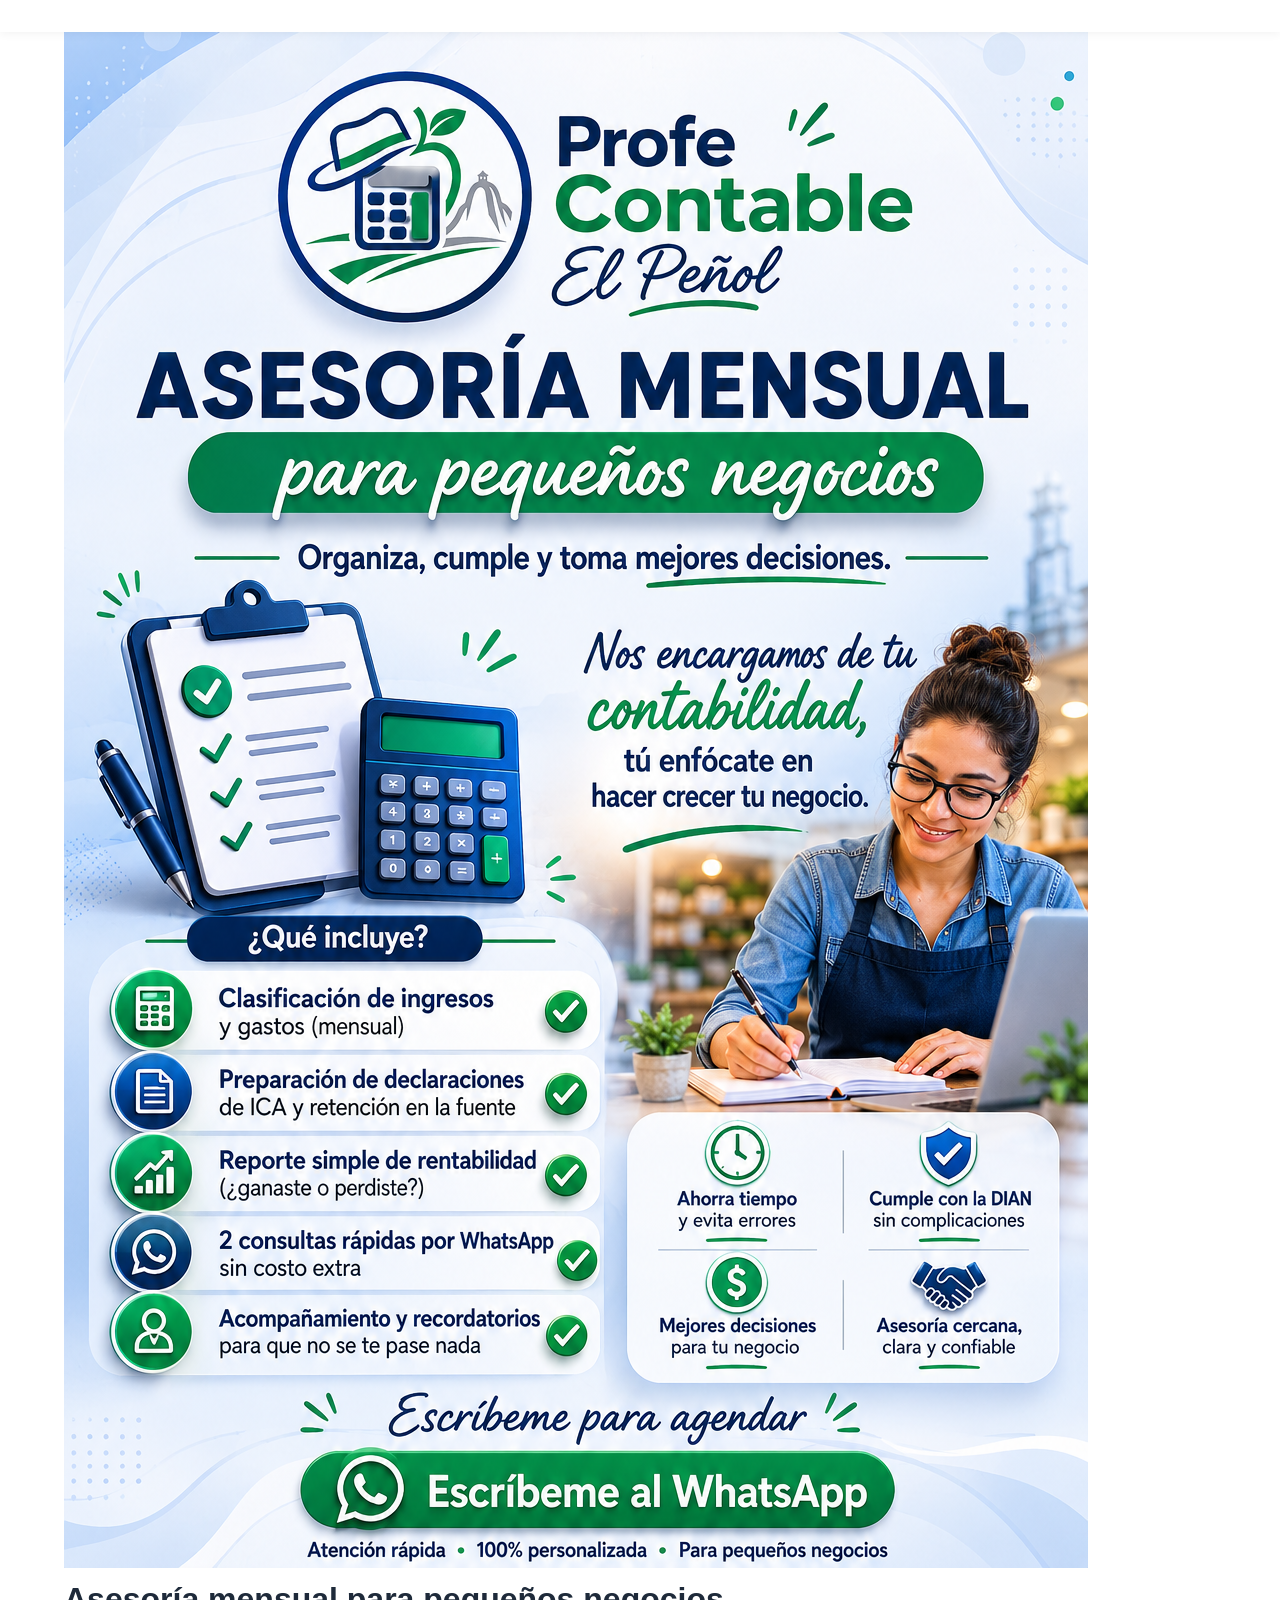
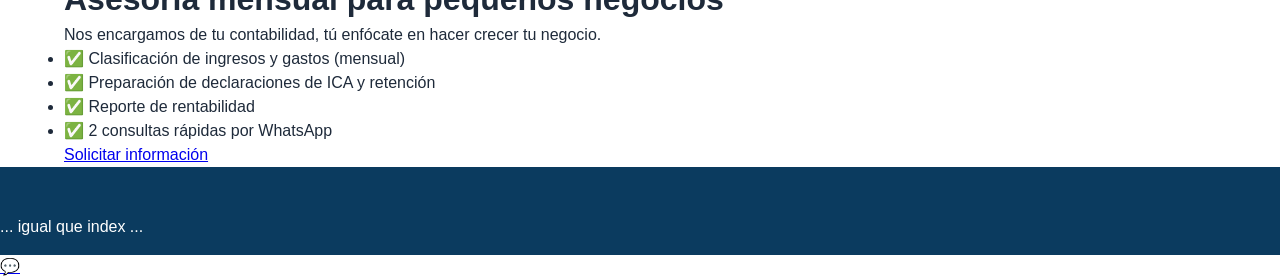
==== asesoria-mensual.html @ c53c6391 "Create asesoria-mensual.html" ====
<!DOCTYPE html>
<html lang="es">
<head>
    <meta charset="UTF-8">
    <title>Asesoría mensual | Profe Contable El Peñol</title>
    <link rel="stylesheet" href="estilos.css">
    <link rel="icon" type="image/x-icon" href="favicon.ico">
    <!-- fuentes, etc... (igual que index) -->
</head>
<body>
    <header class="header"><!-- mismo header que index --></header>

    <main class="pagina-servicio">
        <div class="container">
            <img src="ASESORIA CONTABLE.png" alt="Asesoría mensual" class="poster-grande">
            <div class="descripcion-servicio">
                <h1>Asesoría mensual para pequeños negocios</h1>
                <p>Nos encargamos de tu contabilidad, tú enfócate en hacer crecer tu negocio.</p>
                <ul>
                    <li>✅ Clasificación de ingresos y gastos (mensual)</li>
                    <li>✅ Preparación de declaraciones de ICA y retención</li>
                    <li>✅ Reporte de rentabilidad</li>
                    <li>✅ 2 consultas rápidas por WhatsApp</li>
                </ul>
                <a href="https://wa.me/573203217226" class="btn-primary">Solicitar información</a>
            </div>
        </div>
    </main>

    <footer>... igual que index ...</footer>
    <a href="https://wa.me/573203217226" class="btn-wsp-fixed">💬</a>
    <script src="script.js"></script>
</body>
</html>
---- estilos.css ----
/* RESET Y BASE */
* {
    margin: 0;
    padding: 0;
    box-sizing: border-box;
}

body {
    font-family: 'Inter', sans-serif;
    color: #1e2a3a;
    line-height: 1.5;
    background-color: #ffffff;
    overflow-x: hidden;
}

.container {
    max-width: 1200px;
    margin: 0 auto;
    padding: 0 24px;
}

/* COLORES */
:root {
    --azul: #0b3b5f;
    --verde: #1e7b4b;
    --verde-claro: #2c9b60;
    --gris-fondo: #f8fafc;
    --gris-borde: #e2e8f0;
    --texto-oscuro: #0f172a;
    --texto-suave: #475569;
}

.verde {
    color: var(--verde);
}

/* HEADER */
.header {
    background-color: white;
    box-shadow: 0 2px 10px rgba(0,0,0,0.05);
    position: sticky;
    top: 0;
    z-index: 100;
    padding: 1rem 0;
}
.nav-container {
    display: flex;
    justify-content: space-between;
    align-items: center;
    flex-wrap: wrap;
}
.logo {
    display: flex;
    align-items: center;
    gap: 12px;
    font-size: 1.4rem;
    font-weight: 600;
}
.logo-img {
    height: 50px;
    width: auto;
}
.logo span strong {
    color: var(--azul);
}
.nav-menu {
    display: flex;
    list-style: none;
    gap: 2rem;
}
.nav-menu a {
    text-decoration: none;
    color: var(--texto-oscuro);
    font-weight: 500;
    transition: color 0.3s;
}
.nav-menu a:hover {
    color: var(--verde);
}
.menu-toggle {
    display: none;
    background: none;
    border: none;
    font-size: 1.8rem;
    cursor: pointer;
    color: var(--azul);
}

/* HERO */
.hero {
    background: linear-gradient(135deg, #eef2f3 0%, #dce9f0 100%);
    position: relative;
    padding: 3rem 0 6rem 0;
    text-align: center;
}
.hero-imagen {
    max-width: 100%;
    height: auto;
    border-radius: 20px;
    box-shadow: 0 10px 25px rgba(0,0,0,0.05);
    margin-bottom: 2rem;
}
.hero-buttons {
    margin-top: 1rem;
}
.btn {
    display: inline-block;
    padding: 0.8rem 1.8rem;
    border-radius: 50px;
    text-decoration: none;
    font-weight: 600;
    transition: all 0.3s ease;
}
.btn-primario {
    background-color: #25D366;
    color: white;
    box-shadow: 0 4px 10px rgba(37,211,102,0.3);
}
.btn-primario:hover {
    background-color: #1da152;
    transform: translateY(-3px);
}
.hero-wave {
    position: absolute;
    bottom: 0;
    left: 0;
    width: 100%;
    overflow: hidden;
    line-height: 0;
}
.hero-wave svg {
    position: relative;
    display: block;
    width: calc(100% + 1.3px);
    height: 60px;
}
.shape-fill {
    fill: #ffffff;
}

/* SERVICIOS */
.servicios {
    padding: 5rem 0;
    background-color: white;
}
.section-title {
    text-align: center;
    font-size: 2rem;
    margin-bottom: 1rem;
    color: var(--azul);
}
.section-subtitle {
    text-align: center;
    color: var(--texto-suave);
    margin-bottom: 3rem;
}
.servicios-grid {
    display: grid;
    grid-template-columns: repeat(auto-fit, minmax(300px, 1fr));
    gap: 2rem;
}
.servicio-card {
    background: white;
    border-radius: 20px;
    padding: 1rem;
    box-shadow: 0 10px 25px -5px rgba(0,0,0,0.05);
    border: 1px solid var(--gris-borde);
    transition: transform 0.3s, box-shadow 0.3s;
    text-align: center;
}
.servicio-card:hover {
    transform: translateY(-8px);
    box-shadow: 0 20px 30px -12px rgba(0,0,0,0.1);
}
.poster-servicio {
    width: 100%;
    border-radius: 16px;
    margin-bottom: 1rem;
}
.btn-card {
    display: inline-block;
    background-color: var(--verde);
    color: white;
    padding: 0.7rem 1.5rem;
    border-radius: 40px;
    text-decoration: none;
    font-weight: 600;
    transition: background 0.3s;
    margin-top: 0.5rem;
}
.btn-card i {
    margin-left: 6px;
}
.btn-card:hover {
    background-color: #155f3a;
}

/* CONTADORES */
.contadores {
    background-color: var(--gris-fondo);
    padding: 4rem 0;
}
.contadores-grid {
    display: flex;
    justify-content: center;
    gap: 2rem;
    flex-wrap: wrap;
}
.contador-card {
    background: white;
    border-radius: 20px;
    padding: 2rem;
    text-align: center;
    max-width: 300px;
    box-shadow: 0 5px 15px rgba(0,0,0,0.05);
}
.contador-card i {
    font-size: 3rem;
    color: var(--verde);
    margin-bottom: 1rem;
}
.contador-card h3 {
    margin-bottom: 0.8rem;
    color: var(--azul);
}
.contador-card p {
    color: var(--texto-suave);
}

/* FOOTER */
footer {
    background-color: var(--azul);
    color: white;
    padding: 3rem 0 1rem 0;
}
.footer-content {
    display: grid;
    grid-template-columns: repeat(auto-fit, minmax(250px, 1fr));
    gap: 2rem;
    margin-bottom: 2rem;
}
.footer-col h3 {
    margin-bottom: 1rem;
    font-size: 1.2rem;
}
.footer-col p, .footer-col a {
    color: #cbd5e1;
    text-decoration: none;
}
.footer-col a:hover {
    color: white;
}
.sociales a {
    display: inline-block;
    margin-right: 1rem;
    font-size: 1.5rem;
    color: #cbd5e1;
}
.sociales a:hover {
    color: white;
}
.copyright {
    text-align: center;
    padding-top: 2rem;
    border-top: 1px solid #2d4a6e;
    font-size: 0.8rem;
}

/* BOTÓN FLOTANTE WHATSAPP */
.btn-wsp-flotante {
    position: fixed;
    bottom: 30px;
    right: 30px;
    background-color: #25D366;
    color: white;
    width: auto;
    padding: 12px 20px;
    border-radius: 50px;
    display: flex;
    align-items: center;
    gap: 10px;
    text-decoration: none;
    font-weight: bold;
    box-shadow: 0 4px 15px rgba(0,0,0,0.2);
    z-index: 1000;
    transition: all 0.3s;
}
.btn-wsp-flotante i {
    font-size: 1.8rem;
}
.btn-wsp-flotante:hover {
    background-color: #1da152;
    transform: scale(1.05);
}

/* RESPONSIVE */
@media (max-width: 768px) {
    .menu-toggle {
        display: block;
    }
    .nav-menu {
        display: none;
        width: 100%;
        flex-direction: column;
        gap: 1rem;
        background: white;
        padding: 1rem 0;
        margin-top: 1rem;
        border-top: 1px solid var(--gris-borde);
    }
    .nav-menu.active {
        display: flex;
    }
    .hero-imagen {
        width: 100%;
    }
    .servicios-grid {
        grid-template-columns: 1fr;
    }
    .btn-wsp-flotante span {
        display: inline;
    }
    .logo span {
        font-size: 1rem;
    }
    .logo-img {
        height: 40px;
    }
}
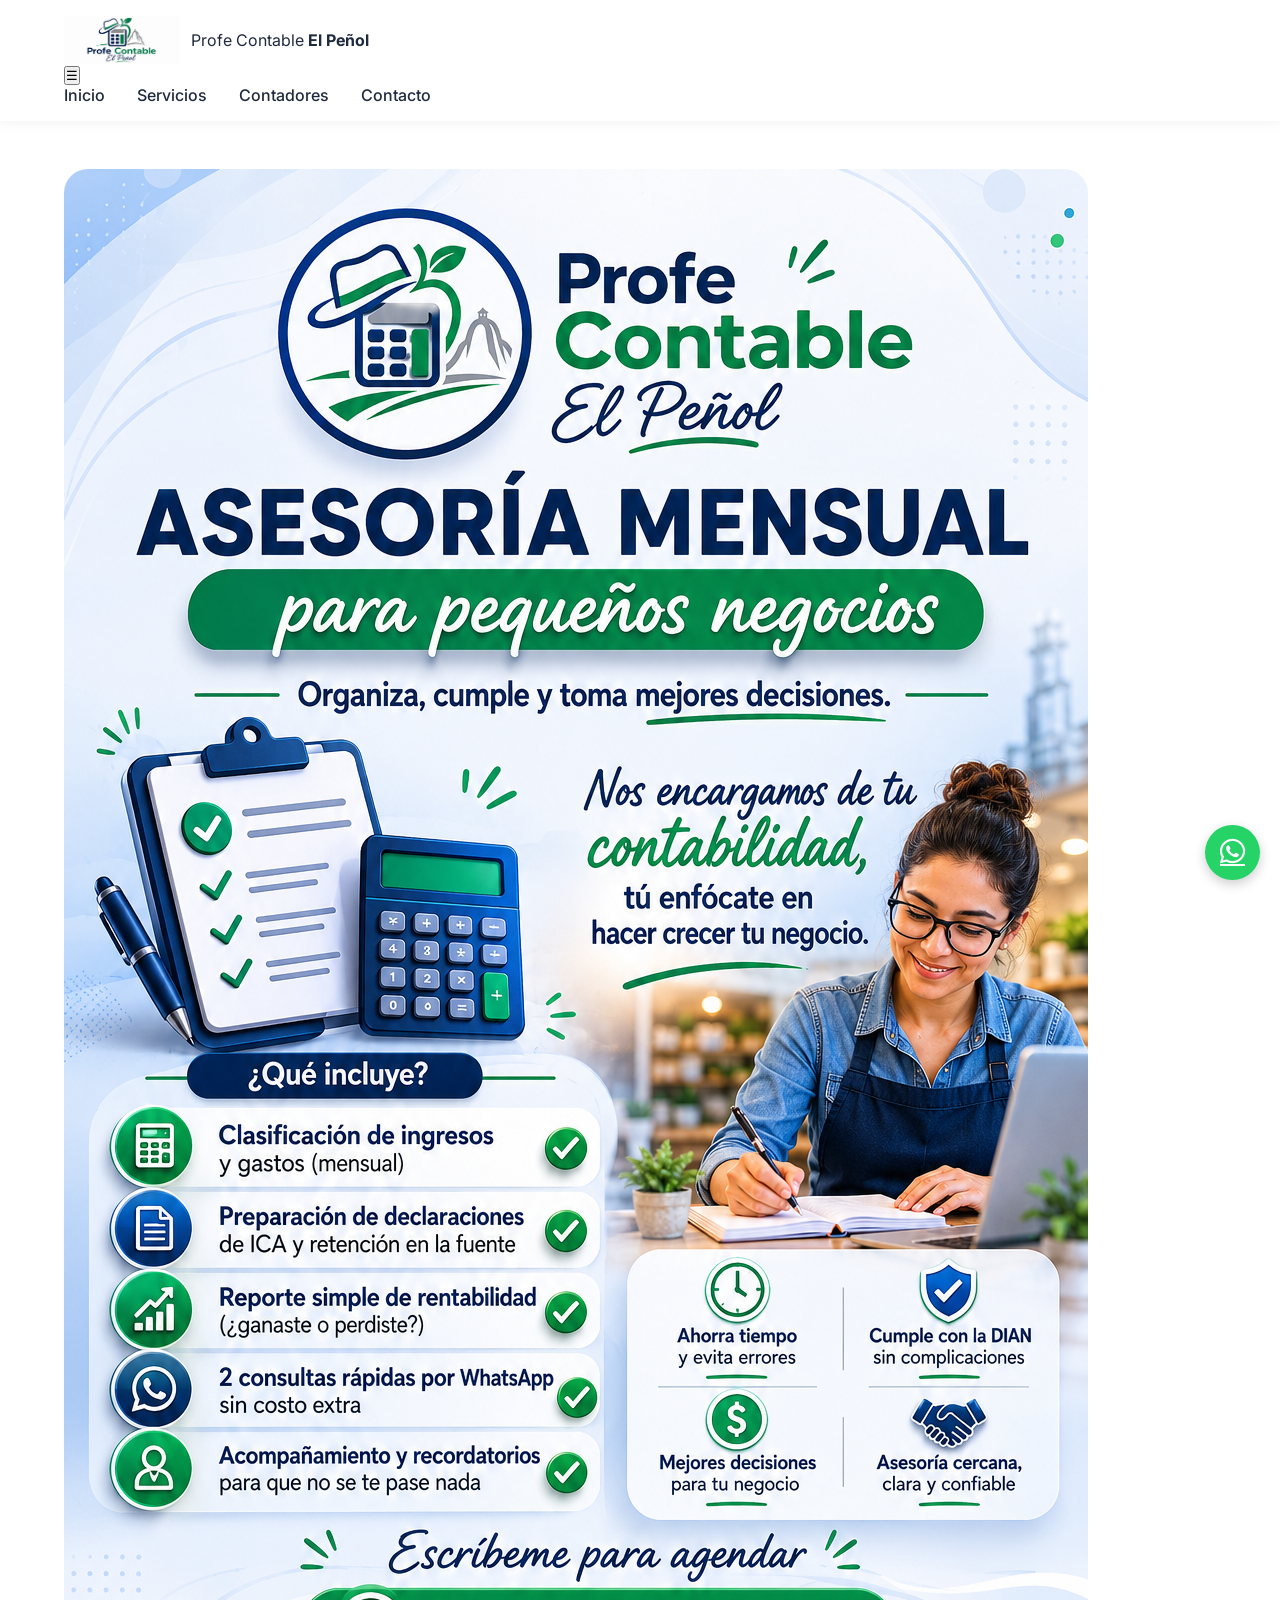
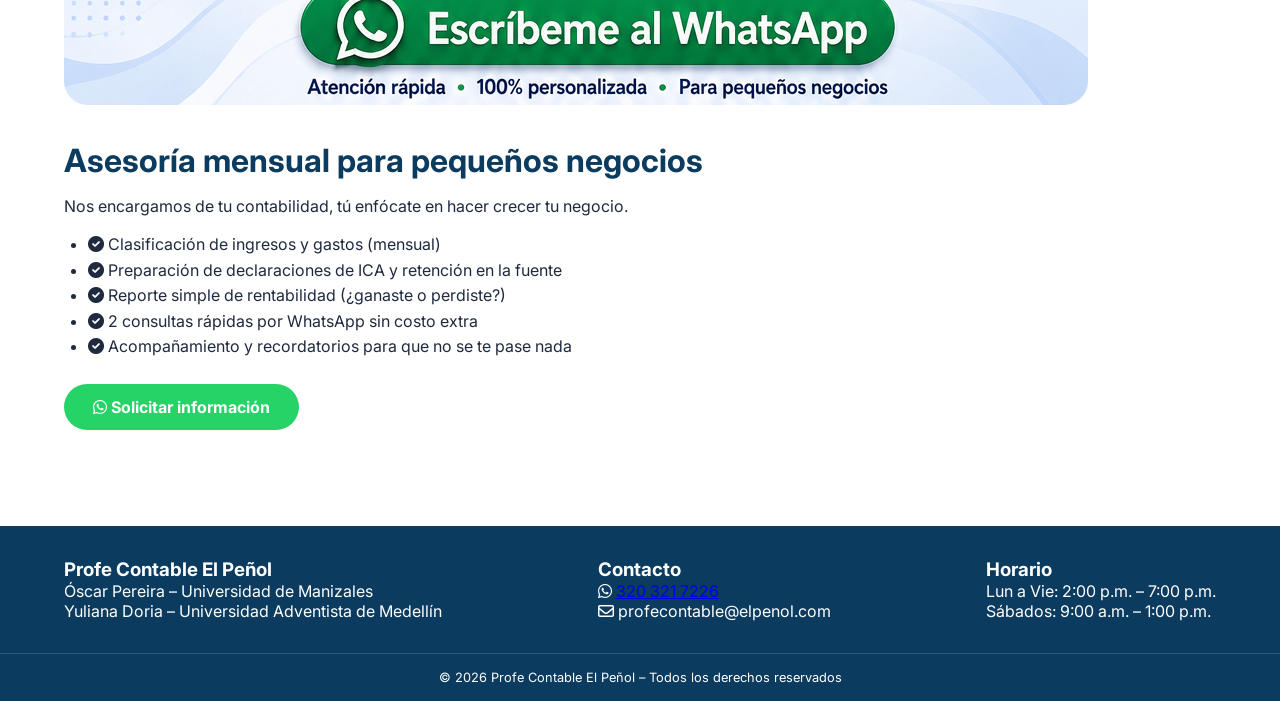
==== commit a6809f2c: "Update asesoria-mensual.html" ====
--- a/asesoria-mensual.html
+++ b/asesoria-mensual.html
@@ -2,33 +2,72 @@
 <html lang="es">
 <head>
     <meta charset="UTF-8">
+    <meta name="viewport" content="width=device-width, initial-scale=1.0">
     <title>Asesoría mensual | Profe Contable El Peñol</title>
     <link rel="stylesheet" href="estilos.css">
+    <link href="https://fonts.googleapis.com/css2?family=Inter:opsz,wght@14..32,300;400;600;700&display=swap" rel="stylesheet">
+    <link rel="stylesheet" href="https://cdnjs.cloudflare.com/ajax/libs/font-awesome/6.0.0-beta3/css/all.min.css">
     <link rel="icon" type="image/x-icon" href="favicon.ico">
-    <!-- fuentes, etc... (igual que index) -->
 </head>
 <body>
-    <header class="header"><!-- mismo header que index --></header>
 
-    <main class="pagina-servicio">
-        <div class="container">
-            <img src="ASESORIA CONTABLE.png" alt="Asesoría mensual" class="poster-grande">
-            <div class="descripcion-servicio">
-                <h1>Asesoría mensual para pequeños negocios</h1>
-                <p>Nos encargamos de tu contabilidad, tú enfócate en hacer crecer tu negocio.</p>
-                <ul>
-                    <li>✅ Clasificación de ingresos y gastos (mensual)</li>
-                    <li>✅ Preparación de declaraciones de ICA y retención</li>
-                    <li>✅ Reporte de rentabilidad</li>
-                    <li>✅ 2 consultas rápidas por WhatsApp</li>
-                </ul>
-                <a href="https://wa.me/573203217226" class="btn-primary">Solicitar información</a>
-            </div>
+<header class="header">
+    <div class="container nav-container">
+        <div class="logo">
+            <img src="logo-grande.png" alt="Profe Contable El Peñol" class="logo-img">
+            <span>Profe Contable <strong>El Peñol</strong></span>
         </div>
-    </main>
+        <button class="menu-toggle" id="menuToggle">☰</button>
+        <ul class="nav-menu" id="navMenu">
+            <li><a href="index.html">Inicio</a></li>
+            <li><a href="index.html#servicios">Servicios</a></li>
+            <li><a href="contadores.html">Contadores</a></li>
+            <li><a href="contacto.html">Contacto</a></li>
+        </ul>
+    </div>
+</header>
 
-    <footer>... igual que index ...</footer>
-    <a href="https://wa.me/573203217226" class="btn-wsp-fixed">💬</a>
-    <script src="script.js"></script>
+<main class="pagina-servicio">
+    <div class="container">
+        <img src="asesoria-mensual.png" alt="Asesoría mensual" class="poster-grande">
+        <div class="descripcion-servicio">
+            <h1>Asesoría mensual para pequeños negocios</h1>
+            <p>Nos encargamos de tu contabilidad, tú enfócate en hacer crecer tu negocio.</p>
+            <ul>
+                <li><i class="fas fa-check-circle"></i> Clasificación de ingresos y gastos (mensual)</li>
+                <li><i class="fas fa-check-circle"></i> Preparación de declaraciones de ICA y retención en la fuente</li>
+                <li><i class="fas fa-check-circle"></i> Reporte simple de rentabilidad (¿ganaste o perdiste?)</li>
+                <li><i class="fas fa-check-circle"></i> 2 consultas rápidas por WhatsApp sin costo extra</li>
+                <li><i class="fas fa-check-circle"></i> Acompañamiento y recordatorios para que no se te pase nada</li>
+            </ul>
+            <a href="https://wa.me/573203217226?text=Hola%2C%20quiero%20información%20de%20la%20asesoría%20mensual" class="btn btn-primary" target="_blank"><i class="fab fa-whatsapp"></i> Solicitar información</a>
+        </div>
+    </div>
+</main>
+
+<footer>
+    <div class="container footer-grid">
+        <div>
+            <h3>Profe Contable El Peñol</h3>
+            <p>Óscar Pereira – Universidad de Manizales</p>
+            <p>Yuliana Doria – Universidad Adventista de Medellín</p>
+        </div>
+        <div>
+            <h3>Contacto</h3>
+            <p><i class="fab fa-whatsapp"></i> <a href="https://wa.me/573203217226">320 321 7226</a></p>
+            <p><i class="far fa-envelope"></i> profecontable@elpenol.com</p>
+        </div>
+        <div>
+            <h3>Horario</h3>
+            <p>Lun a Vie: 2:00 p.m. – 7:00 p.m.</p>
+            <p>Sábados: 9:00 a.m. – 1:00 p.m.</p>
+        </div>
+    </div>
+    <div class="copyright">© 2026 Profe Contable El Peñol – Todos los derechos reservados</div>
+</footer>
+
+<a href="https://wa.me/573203217226" class="btn-wsp-fixed" target="_blank"><i class="fab fa-whatsapp"></i></a>
+
+<script src="script.js"></script>
 </body>
 </html>
--- a/estilos.css
+++ b/estilos.css
@@ -1,329 +1,48 @@
-/* RESET Y BASE */
-* {
-    margin: 0;
-    padding: 0;
-    box-sizing: border-box;
+/* BASE */
+* { margin: 0; padding: 0; box-sizing: border-box; }
+body { font-family: 'Inter', sans-serif; background: #fff; color: #1f2a3e; }
+.container { max-width: 1200px; margin: 0 auto; padding: 0 24px; }
+
+/* HEADER igual que antes, pero más limpio */
+.header { background: white; box-shadow: 0 2px 10px rgba(0,0,0,0.05); position: sticky; top:0; z-index: 10; padding: 1rem 0; }
+.logo { display: flex; align-items: center; gap: 12px; }
+.logo-img { height: 48px; }
+.nav-menu { display: flex; gap: 2rem; list-style: none; }
+.nav-menu a { text-decoration: none; color: #1f2a3e; font-weight: 500; }
+.nav-menu a:hover { color: #1e7b4b; }
+
+/* Hero */
+.hero { background: linear-gradient(135deg, #eef2f3, #dce9f0); text-align: center; padding: 2rem 0 3rem; }
+.hero-img { max-width: 90%; border-radius: 24px; margin-bottom: 1.5rem; }
+.btn-primary { background: #25D366; color: white; padding: 0.8rem 1.8rem; border-radius: 40px; text-decoration: none; font-weight: bold; display: inline-block; transition: 0.2s; }
+.btn-primary:hover { background: #1da152; transform: scale(1.02); }
+
+/* Tarjetas de servicios en index */
+.servicios-destacados { padding: 4rem 0; }
+.grid-tarjetas { display: grid; grid-template-columns: repeat(auto-fill, minmax(260px,1fr)); gap: 2rem; }
+.tarjeta-servicio { background: #f9f9fc; border-radius: 20px; padding: 1rem; text-align: center; transition: 0.2s; border:1px solid #e9eef3; }
+.tarjeta-servicio img { width: 100%; border-radius: 16px; margin-bottom: 1rem; }
+.btn-secundario { background: #1e7b4b; color: white; padding: 0.5rem 1.2rem; border-radius: 30px; text-decoration: none; display: inline-block; }
+
+/* Página interna de servicio */
+.pagina-servicio { padding: 3rem 0; }
+.poster-grande { max-width: 100%; border-radius: 24px; margin-bottom: 2rem; }
+.descripcion-servicio h1 { margin-bottom: 1rem; color: #0b3b5f; }
+.descripcion-servicio ul { margin: 1rem 0 1.5rem 1.5rem; line-height: 1.6; }
+
+/* Footer */
+footer { background: #0b3b5f; color: white; padding: 2rem 0 1rem; margin-top: 3rem; }
+.footer-grid { display: flex; flex-wrap: wrap; justify-content: space-between; gap: 2rem; }
+.copyright { text-align: center; margin-top: 2rem; font-size: 0.8rem; border-top: 1px solid #2c5a7a; padding-top: 1rem; }
+
+/* Botón flotante */
+.btn-wsp-fixed { position: fixed; bottom: 20px; right: 20px; background: #25D366; color: white; width: 55px; height: 55px; border-radius: 50%; display: flex; align-items: center; justify-content: center; font-size: 1.8rem; box-shadow: 0 4px 12px rgba(0,0,0,0.2); transition: 0.2s; }
+.btn-wsp-fixed:hover { transform: scale(1.05); background: #1da152; }
+
+/* Responsive */
+@media (max-width: 768px) {
+    .nav-menu { display: none; flex-direction: column; background: white; width: 100%; text-align: center; padding: 1rem 0; }
+    .nav-menu.active { display: flex; }
+    .menu-toggle { display: block; background: none; border: none; font-size: 1.8rem; cursor: pointer; }
+    .grid-tarjetas { grid-template-columns: 1fr; }
 }
-
-body {
-    font-family: 'Inter', sans-serif;
-    color: #1e2a3a;
-    line-height: 1.5;
-    background-color: #ffffff;
-    overflow-x: hidden;
-}
-
-.container {
-    max-width: 1200px;
-    margin: 0 auto;
-    padding: 0 24px;
-}
-
-/* COLORES */
-:root {
-    --azul: #0b3b5f;
-    --verde: #1e7b4b;
-    --verde-claro: #2c9b60;
-    --gris-fondo: #f8fafc;
-    --gris-borde: #e2e8f0;
-    --texto-oscuro: #0f172a;
-    --texto-suave: #475569;
-}
-
-.verde {
-    color: var(--verde);
-}
-
-/* HEADER */
-.header {
-    background-color: white;
-    box-shadow: 0 2px 10px rgba(0,0,0,0.05);
-    position: sticky;
-    top: 0;
-    z-index: 100;
-    padding: 1rem 0;
-}
-.nav-container {
-    display: flex;
-    justify-content: space-between;
-    align-items: center;
-    flex-wrap: wrap;
-}
-.logo {
-    display: flex;
-    align-items: center;
-    gap: 12px;
-    font-size: 1.4rem;
-    font-weight: 600;
-}
-.logo-img {
-    height: 50px;
-    width: auto;
-}
-.logo span strong {
-    color: var(--azul);
-}
-.nav-menu {
-    display: flex;
-    list-style: none;
-    gap: 2rem;
-}
-.nav-menu a {
-    text-decoration: none;
-    color: var(--texto-oscuro);
-    font-weight: 500;
-    transition: color 0.3s;
-}
-.nav-menu a:hover {
-    color: var(--verde);
-}
-.menu-toggle {
-    display: none;
-    background: none;
-    border: none;
-    font-size: 1.8rem;
-    cursor: pointer;
-    color: var(--azul);
-}
-
-/* HERO */
-.hero {
-    background: linear-gradient(135deg, #eef2f3 0%, #dce9f0 100%);
-    position: relative;
-    padding: 3rem 0 6rem 0;
-    text-align: center;
-}
-.hero-imagen {
-    max-width: 100%;
-    height: auto;
-    border-radius: 20px;
-    box-shadow: 0 10px 25px rgba(0,0,0,0.05);
-    margin-bottom: 2rem;
-}
-.hero-buttons {
-    margin-top: 1rem;
-}
-.btn {
-    display: inline-block;
-    padding: 0.8rem 1.8rem;
-    border-radius: 50px;
-    text-decoration: none;
-    font-weight: 600;
-    transition: all 0.3s ease;
-}
-.btn-primario {
-    background-color: #25D366;
-    color: white;
-    box-shadow: 0 4px 10px rgba(37,211,102,0.3);
-}
-.btn-primario:hover {
-    background-color: #1da152;
-    transform: translateY(-3px);
-}
-.hero-wave {
-    position: absolute;
-    bottom: 0;
-    left: 0;
-    width: 100%;
-    overflow: hidden;
-    line-height: 0;
-}
-.hero-wave svg {
-    position: relative;
-    display: block;
-    width: calc(100% + 1.3px);
-    height: 60px;
-}
-.shape-fill {
-    fill: #ffffff;
-}
-
-/* SERVICIOS */
-.servicios {
-    padding: 5rem 0;
-    background-color: white;
-}
-.section-title {
-    text-align: center;
-    font-size: 2rem;
-    margin-bottom: 1rem;
-    color: var(--azul);
-}
-.section-subtitle {
-    text-align: center;
-    color: var(--texto-suave);
-    margin-bottom: 3rem;
-}
-.servicios-grid {
-    display: grid;
-    grid-template-columns: repeat(auto-fit, minmax(300px, 1fr));
-    gap: 2rem;
-}
-.servicio-card {
-    background: white;
-    border-radius: 20px;
-    padding: 1rem;
-    box-shadow: 0 10px 25px -5px rgba(0,0,0,0.05);
-    border: 1px solid var(--gris-borde);
-    transition: transform 0.3s, box-shadow 0.3s;
-    text-align: center;
-}
-.servicio-card:hover {
-    transform: translateY(-8px);
-    box-shadow: 0 20px 30px -12px rgba(0,0,0,0.1);
-}
-.poster-servicio {
-    width: 100%;
-    border-radius: 16px;
-    margin-bottom: 1rem;
-}
-.btn-card {
-    display: inline-block;
-    background-color: var(--verde);
-    color: white;
-    padding: 0.7rem 1.5rem;
-    border-radius: 40px;
-    text-decoration: none;
-    font-weight: 600;
-    transition: background 0.3s;
-    margin-top: 0.5rem;
-}
-.btn-card i {
-    margin-left: 6px;
-}
-.btn-card:hover {
-    background-color: #155f3a;
-}
-
-/* CONTADORES */
-.contadores {
-    background-color: var(--gris-fondo);
-    padding: 4rem 0;
-}
-.contadores-grid {
-    display: flex;
-    justify-content: center;
-    gap: 2rem;
-    flex-wrap: wrap;
-}
-.contador-card {
-    background: white;
-    border-radius: 20px;
-    padding: 2rem;
-    text-align: center;
-    max-width: 300px;
-    box-shadow: 0 5px 15px rgba(0,0,0,0.05);
-}
-.contador-card i {
-    font-size: 3rem;
-    color: var(--verde);
-    margin-bottom: 1rem;
-}
-.contador-card h3 {
-    margin-bottom: 0.8rem;
-    color: var(--azul);
-}
-.contador-card p {
-    color: var(--texto-suave);
-}
-
-/* FOOTER */
-footer {
-    background-color: var(--azul);
-    color: white;
-    padding: 3rem 0 1rem 0;
-}
-.footer-content {
-    display: grid;
-    grid-template-columns: repeat(auto-fit, minmax(250px, 1fr));
-    gap: 2rem;
-    margin-bottom: 2rem;
-}
-.footer-col h3 {
-    margin-bottom: 1rem;
-    font-size: 1.2rem;
-}
-.footer-col p, .footer-col a {
-    color: #cbd5e1;
-    text-decoration: none;
-}
-.footer-col a:hover {
-    color: white;
-}
-.sociales a {
-    display: inline-block;
-    margin-right: 1rem;
-    font-size: 1.5rem;
-    color: #cbd5e1;
-}
-.sociales a:hover {
-    color: white;
-}
-.copyright {
-    text-align: center;
-    padding-top: 2rem;
-    border-top: 1px solid #2d4a6e;
-    font-size: 0.8rem;
-}
-
-/* BOTÓN FLOTANTE WHATSAPP */
-.btn-wsp-flotante {
-    position: fixed;
-    bottom: 30px;
-    right: 30px;
-    background-color: #25D366;
-    color: white;
-    width: auto;
-    padding: 12px 20px;
-    border-radius: 50px;
-    display: flex;
-    align-items: center;
-    gap: 10px;
-    text-decoration: none;
-    font-weight: bold;
-    box-shadow: 0 4px 15px rgba(0,0,0,0.2);
-    z-index: 1000;
-    transition: all 0.3s;
-}
-.btn-wsp-flotante i {
-    font-size: 1.8rem;
-}
-.btn-wsp-flotante:hover {
-    background-color: #1da152;
-    transform: scale(1.05);
-}
-
-/* RESPONSIVE */
-@media (max-width: 768px) {
-    .menu-toggle {
-        display: block;
-    }
-    .nav-menu {
-        display: none;
-        width: 100%;
-        flex-direction: column;
-        gap: 1rem;
-        background: white;
-        padding: 1rem 0;
-        margin-top: 1rem;
-        border-top: 1px solid var(--gris-borde);
-    }
-    .nav-menu.active {
-        display: flex;
-    }
-    .hero-imagen {
-        width: 100%;
-    }
-    .servicios-grid {
-        grid-template-columns: 1fr;
-    }
-    .btn-wsp-flotante span {
-        display: inline;
-    }
-    .logo span {
-        font-size: 1rem;
-    }
-    .logo-img {
-        height: 40px;
-    }
-}
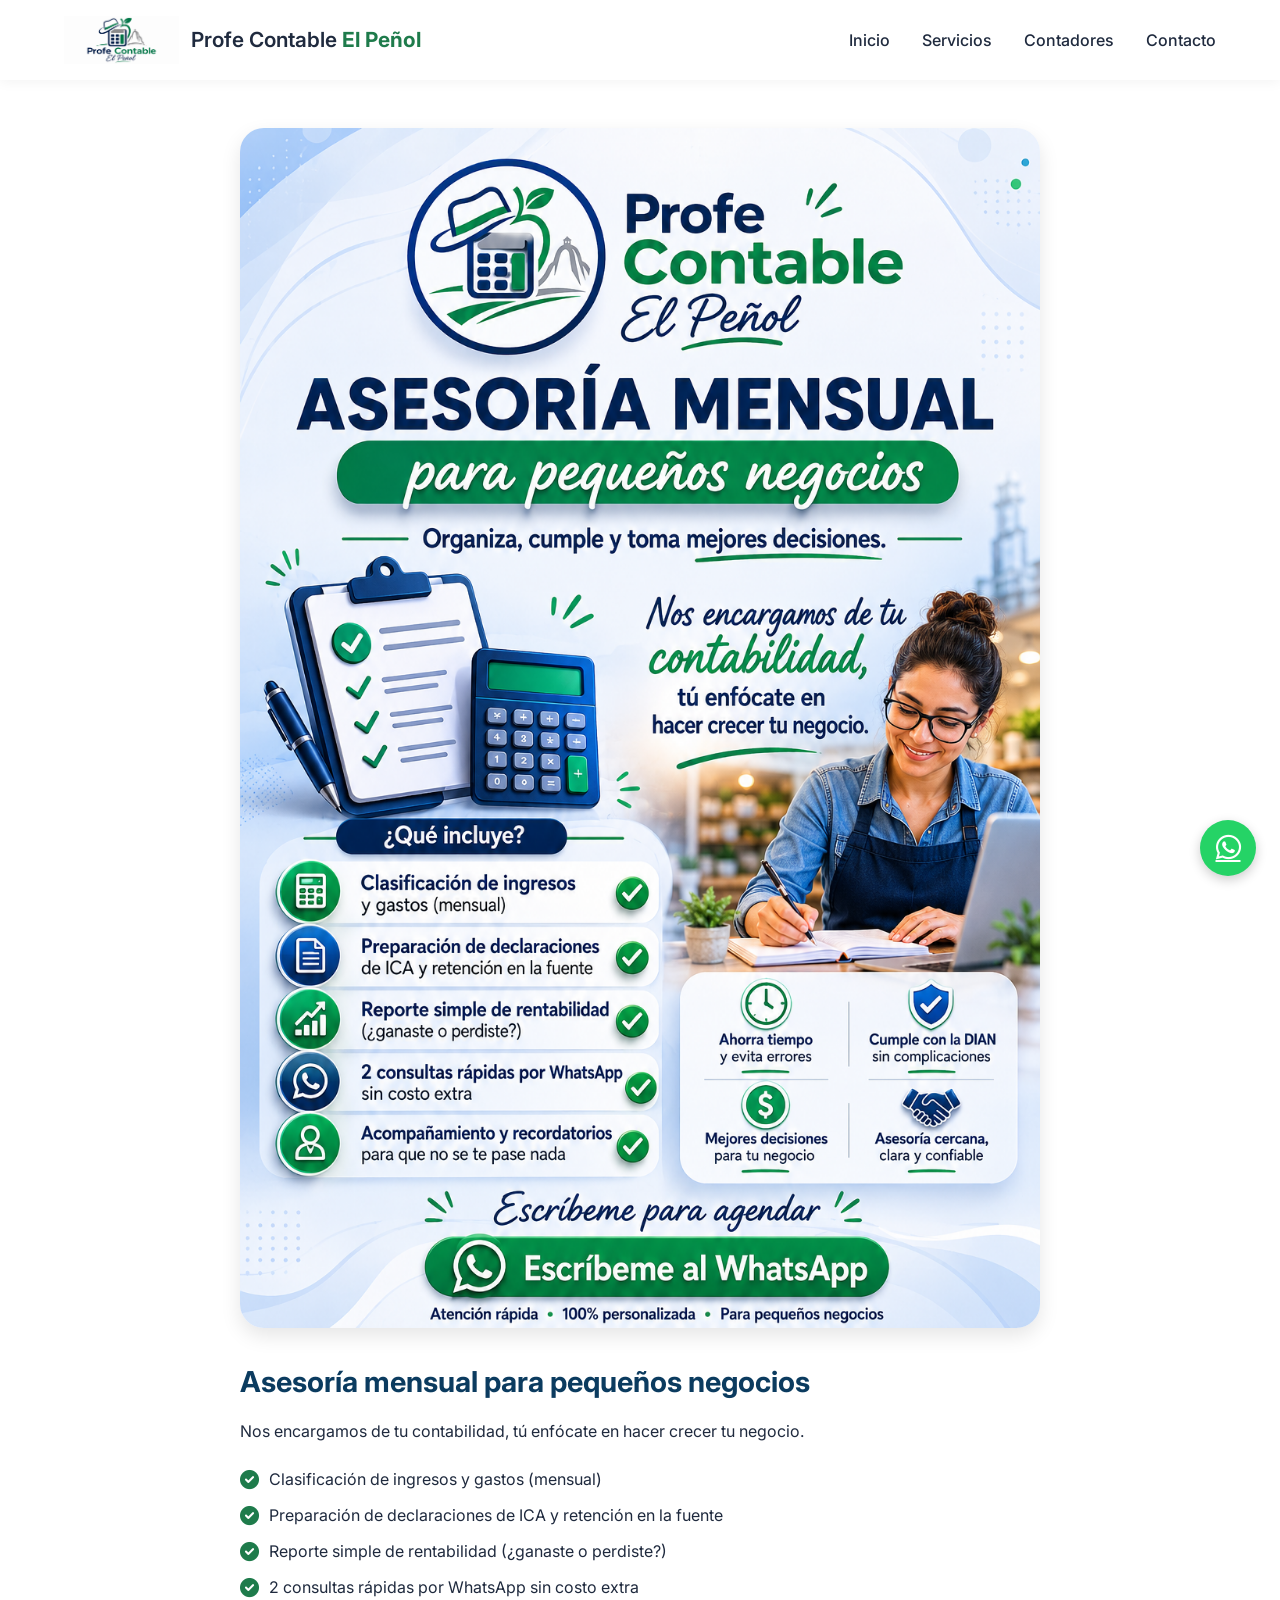
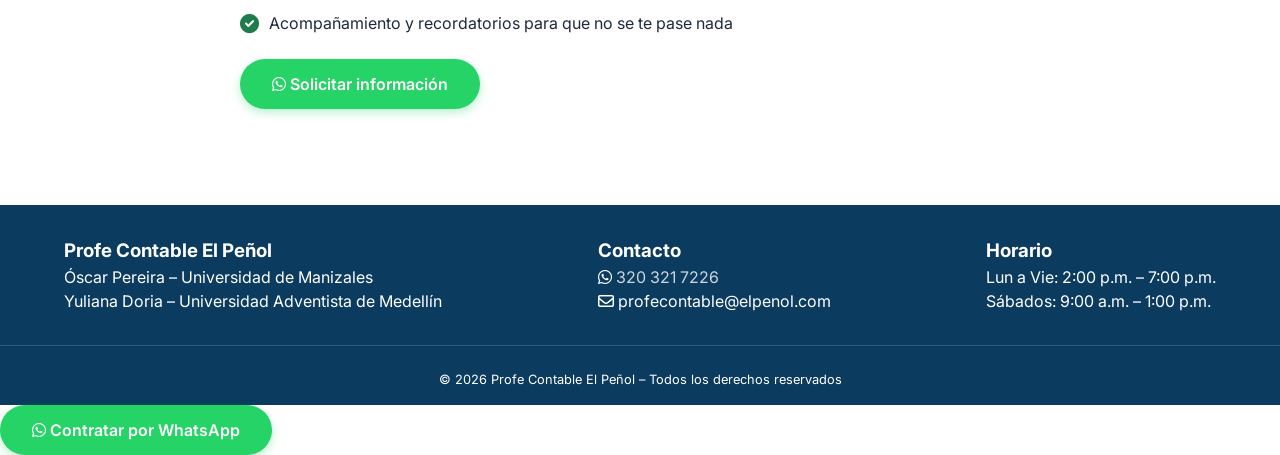
==== commit 8e99d95d: "Update asesoria-mensual.html" ====
--- a/asesoria-mensual.html
+++ b/asesoria-mensual.html
@@ -67,6 +67,8 @@
 </footer>
 
 <a href="https://wa.me/573203217226" class="btn-wsp-fixed" target="_blank"><i class="fab fa-whatsapp"></i></a>
+    
+    <a href="https://wa.me/573203217226?text=Hola%20quiero%20más%20información%20sobre%20este%20servicio" class="btn btn-primary" target="_blank"><i class="fab fa-whatsapp"></i> Contratar por WhatsApp</a>
 
 <script src="script.js"></script>
 </body>
--- a/estilos.css
+++ b/estilos.css
@@ -1,48 +1,398 @@
-/* BASE */
-* { margin: 0; padding: 0; box-sizing: border-box; }
-body { font-family: 'Inter', sans-serif; background: #fff; color: #1f2a3e; }
-.container { max-width: 1200px; margin: 0 auto; padding: 0 24px; }
-
-/* HEADER igual que antes, pero más limpio */
-.header { background: white; box-shadow: 0 2px 10px rgba(0,0,0,0.05); position: sticky; top:0; z-index: 10; padding: 1rem 0; }
-.logo { display: flex; align-items: center; gap: 12px; }
-.logo-img { height: 48px; }
-.nav-menu { display: flex; gap: 2rem; list-style: none; }
-.nav-menu a { text-decoration: none; color: #1f2a3e; font-weight: 500; }
-.nav-menu a:hover { color: #1e7b4b; }
-
-/* Hero */
-.hero { background: linear-gradient(135deg, #eef2f3, #dce9f0); text-align: center; padding: 2rem 0 3rem; }
-.hero-img { max-width: 90%; border-radius: 24px; margin-bottom: 1.5rem; }
-.btn-primary { background: #25D366; color: white; padding: 0.8rem 1.8rem; border-radius: 40px; text-decoration: none; font-weight: bold; display: inline-block; transition: 0.2s; }
-.btn-primary:hover { background: #1da152; transform: scale(1.02); }
-
-/* Tarjetas de servicios en index */
-.servicios-destacados { padding: 4rem 0; }
-.grid-tarjetas { display: grid; grid-template-columns: repeat(auto-fill, minmax(260px,1fr)); gap: 2rem; }
-.tarjeta-servicio { background: #f9f9fc; border-radius: 20px; padding: 1rem; text-align: center; transition: 0.2s; border:1px solid #e9eef3; }
-.tarjeta-servicio img { width: 100%; border-radius: 16px; margin-bottom: 1rem; }
-.btn-secundario { background: #1e7b4b; color: white; padding: 0.5rem 1.2rem; border-radius: 30px; text-decoration: none; display: inline-block; }
-
-/* Página interna de servicio */
-.pagina-servicio { padding: 3rem 0; }
-.poster-grande { max-width: 100%; border-radius: 24px; margin-bottom: 2rem; }
-.descripcion-servicio h1 { margin-bottom: 1rem; color: #0b3b5f; }
-.descripcion-servicio ul { margin: 1rem 0 1.5rem 1.5rem; line-height: 1.6; }
-
-/* Footer */
-footer { background: #0b3b5f; color: white; padding: 2rem 0 1rem; margin-top: 3rem; }
-.footer-grid { display: flex; flex-wrap: wrap; justify-content: space-between; gap: 2rem; }
-.copyright { text-align: center; margin-top: 2rem; font-size: 0.8rem; border-top: 1px solid #2c5a7a; padding-top: 1rem; }
-
-/* Botón flotante */
-.btn-wsp-fixed { position: fixed; bottom: 20px; right: 20px; background: #25D366; color: white; width: 55px; height: 55px; border-radius: 50%; display: flex; align-items: center; justify-content: center; font-size: 1.8rem; box-shadow: 0 4px 12px rgba(0,0,0,0.2); transition: 0.2s; }
-.btn-wsp-fixed:hover { transform: scale(1.05); background: #1da152; }
-
-/* Responsive */
+* {
+    margin: 0;
+    padding: 0;
+    box-sizing: border-box;
+}
+
+body {
+    font-family: 'Inter', sans-serif;
+    color: #1f2a3e;
+    background: #ffffff;
+    line-height: 1.5;
+}
+
+.container {
+    max-width: 1200px;
+    margin: 0 auto;
+    padding: 0 24px;
+}
+
+/* HEADER */
+.header {
+    background: white;
+    box-shadow: 0 2px 12px rgba(0,0,0,0.05);
+    position: sticky;
+    top: 0;
+    z-index: 100;
+    padding: 1rem 0;
+}
+.nav-container {
+    display: flex;
+    justify-content: space-between;
+    align-items: center;
+    flex-wrap: wrap;
+}
+.logo {
+    display: flex;
+    align-items: center;
+    gap: 12px;
+    font-size: 1.3rem;
+    font-weight: 600;
+}
+.logo-img {
+    height: 48px;
+    width: auto;
+}
+.logo span strong {
+    color: #1e7b4b;
+}
+.nav-menu {
+    display: flex;
+    list-style: none;
+    gap: 2rem;
+}
+.nav-menu a {
+    text-decoration: none;
+    color: #1f2a3e;
+    font-weight: 500;
+    transition: color 0.2s;
+}
+.nav-menu a:hover {
+    color: #1e7b4b;
+}
+.menu-toggle {
+    display: none;
+    background: none;
+    border: none;
+    font-size: 1.8rem;
+    cursor: pointer;
+    color: #0b3b5f;
+}
+
+/* HERO */
+.hero {
+    background: linear-gradient(135deg, #eef2f3 0%, #dce9f0 100%);
+    text-align: center;
+    padding: 3rem 0 4rem;
+}
+.hero-img {
+    max-width: 90%;
+    border-radius: 24px;
+    margin-bottom: 1.5rem;
+    box-shadow: 0 8px 20px rgba(0,0,0,0.05);
+}
+.btn {
+    display: inline-block;
+    padding: 0.8rem 2rem;
+    border-radius: 50px;
+    text-decoration: none;
+    font-weight: 600;
+    transition: 0.2s;
+}
+.btn-primary {
+    background-color: #25D366;
+    color: white;
+    box-shadow: 0 4px 10px rgba(37,211,102,0.3);
+}
+.btn-primary:hover {
+    background-color: #1da152;
+    transform: translateY(-2px);
+}
+
+/* SERVICIOS DESTACADOS */
+.servicios-destacados {
+    padding: 4rem 0;
+}
+.servicios-destacados h2 {
+    text-align: center;
+    font-size: 2rem;
+    color: #0b3b5f;
+    margin-bottom: 3rem;
+}
+.grid-tarjetas {
+    display: grid;
+    grid-template-columns: repeat(auto-fill, minmax(260px, 1fr));
+    gap: 2rem;
+}
+.tarjeta-servicio {
+    background: #f8fafc;
+    border-radius: 20px;
+    padding: 1.5rem 1rem;
+    text-align: center;
+    transition: transform 0.2s, box-shadow 0.2s;
+    border: 1px solid #e9eef3;
+}
+.tarjeta-servicio:hover {
+    transform: translateY(-5px);
+    box-shadow: 0 12px 24px -12px rgba(0,0,0,0.1);
+}
+.tarjeta-servicio img {
+    width: 100%;
+    border-radius: 16px;
+    margin-bottom: 1rem;
+}
+.tarjeta-servicio h3 {
+    margin: 0.5rem 0;
+    font-size: 1.2rem;
+}
+.btn-secundario {
+    background-color: #1e7b4b;
+    color: white;
+    padding: 0.5rem 1.2rem;
+    border-radius: 30px;
+    text-decoration: none;
+    font-size: 0.9rem;
+    display: inline-block;
+    transition: 0.2s;
+}
+.btn-secundario:hover {
+    background-color: #155f3a;
+}
+
+/* PÁGINAS INTERNAS DE SERVICIO */
+.pagina-servicio {
+    padding: 3rem 0;
+}
+.poster-grande {
+    width: 100%;
+    max-width: 800px;
+    display: block;
+    margin: 0 auto 2rem;
+    border-radius: 24px;
+    box-shadow: 0 8px 20px rgba(0,0,0,0.1);
+}
+.descripcion-servicio {
+    max-width: 800px;
+    margin: 0 auto;
+}
+.descripcion-servicio h1 {
+    color: #0b3b5f;
+    margin-bottom: 1rem;
+    font-size: 1.8rem;
+}
+.descripcion-servicio ul {
+    margin: 1.5rem 0;
+    list-style: none;
+}
+.descripcion-servicio li {
+    margin-bottom: 0.75rem;
+    display: flex;
+    align-items: center;
+    gap: 10px;
+}
+.descripcion-servicio i.fa-check-circle {
+    color: #1e7b4b;
+    font-size: 1.2rem;
+}
+
+/* CONTADORES PAGE */
+.contadores-page {
+    padding: 4rem 0;
+}
+.contadores-page h1 {
+    text-align: center;
+    color: #0b3b5f;
+    margin-bottom: 2rem;
+}
+.contadores-grid {
+    display: flex;
+    justify-content: center;
+    gap: 2rem;
+    flex-wrap: wrap;
+}
+.contador-card {
+    background: #f8fafc;
+    border-radius: 20px;
+    padding: 2rem;
+    text-align: center;
+    max-width: 300px;
+    border: 1px solid #e2e8f0;
+}
+.contador-card i {
+    font-size: 2.5rem;
+    color: #1e7b4b;
+    margin-bottom: 1rem;
+}
+.contador-card h3 {
+    margin-bottom: 0.5rem;
+}
+
+/* CONTACTO PAGE */
+.contacto-page {
+    padding: 4rem 0;
+}
+.contacto-page h1 {
+    text-align: center;
+    color: #0b3b5f;
+    margin-bottom: 2rem;
+}
+.contacto-grid {
+    max-width: 600px;
+    margin: 0 auto;
+    background: #f8fafc;
+    padding: 2rem;
+    border-radius: 24px;
+    border: 1px solid #e2e8f0;
+}
+.contacto-info p {
+    margin-bottom: 1rem;
+    font-size: 1.1rem;
+}
+.contacto-info i {
+    width: 32px;
+    color: #1e7b4b;
+}
+
+/* FOOTER */
+footer {
+    background: #0b3b5f;
+    color: white;
+    padding: 2rem 0 1rem;
+    margin-top: 3rem;
+}
+.footer-grid {
+    display: flex;
+    flex-wrap: wrap;
+    justify-content: space-between;
+    gap: 2rem;
+    margin-bottom: 2rem;
+}
+.footer-grid a {
+    color: #cbd5e1;
+    text-decoration: none;
+}
+.footer-grid a:hover {
+    color: white;
+}
+.copyright {
+    text-align: center;
+    border-top: 1px solid #2c5a7a;
+    padding-top: 1.5rem;
+    font-size: 0.8rem;
+}
+
+/* BOTÓN FLOTANTE WHATSAPP */
+.btn-wsp-fixed {
+    position: fixed;
+    bottom: 24px;
+    right: 24px;
+    background: #25D366;
+    color: white;
+    width: 56px;
+    height: 56px;
+    border-radius: 50%;
+    display: flex;
+    align-items: center;
+    justify-content: center;
+    font-size: 1.8rem;
+    box-shadow: 0 4px 12px rgba(0,0,0,0.2);
+    transition: 0.2s;
+    z-index: 1000;
+}
+.btn-wsp-fixed:hover {
+    background: #1da152;
+    transform: scale(1.05);
+}
+
+/* RESPONSIVE */
 @media (max-width: 768px) {
-    .nav-menu { display: none; flex-direction: column; background: white; width: 100%; text-align: center; padding: 1rem 0; }
-    .nav-menu.active { display: flex; }
-    .menu-toggle { display: block; background: none; border: none; font-size: 1.8rem; cursor: pointer; }
-    .grid-tarjetas { grid-template-columns: 1fr; }
-}
+    .menu-toggle {
+        display: block;
+    }
+    .nav-menu {
+        display: none;
+        flex-direction: column;
+        width: 100%;
+        background: white;
+        padding: 1rem 0;
+        margin-top: 1rem;
+        gap: 1rem;
+        text-align: center;
+        border-top: 1px solid #e2e8f0;
+    }
+    .nav-menu.active {
+        display: flex;
+    }
+    .grid-tarjetas {
+        grid-template-columns: 1fr;
+    }
+    .hero-img {
+        width: 100%;
+    }
+    .footer-grid {
+        flex-direction: column;
+        text-align: center;
+    }
+    .btn-wsp-fixed {
+        width: 48px;
+        height: 48px;
+        font-size: 1.5rem;
+        bottom: 16px;
+        right: 16px;
+    }
+}
+/* ===== REDES SOCIALES Y MEJORAS ===== */
+.redes-sociales {
+    text-align: left;
+}
+.redes-sociales h3 {
+    margin-bottom: 0.8rem;
+    font-size: 1.1rem;
+}
+.social-icons {
+    display: flex;
+    gap: 1rem;
+    margin-top: 0.5rem;
+}
+.social-icons a {
+    display: inline-flex;
+    align-items: center;
+    justify-content: center;
+    width: 40px;
+    height: 40px;
+    background-color: rgba(255,255,255,0.15);
+    border-radius: 50%;
+    color: white;
+    font-size: 1.3rem;
+    transition: all 0.3s ease;
+    text-decoration: none;
+}
+.social-icons a:hover {
+    background-color: #1e7b4b;
+    transform: translateY(-3px);
+}
+
+/* Para la sección de contacto */
+.contacto-redes {
+    margin: 1.5rem 0;
+    text-align: left;
+}
+.contacto-redes .social-icons a {
+    background-color: #eef2f3;
+    color: #0b3b5f;
+}
+.contacto-redes .social-icons a:hover {
+    background-color: #1e7b4b;
+    color: white;
+}
+
+/* Ajuste responsive del footer */
+@media (max-width: 768px) {
+    .footer-grid {
+        flex-direction: column;
+        text-align: center;
+        gap: 1.5rem;
+    }
+    .redes-sociales {
+        text-align: center;
+    }
+    .social-icons {
+        justify-content: center;
+    }
+}
+.tarjeta-servicio img {
+    width: 100%;
+    max-height: 200px;
+    object-fit: cover;
+    border-radius: 16px;
+}
